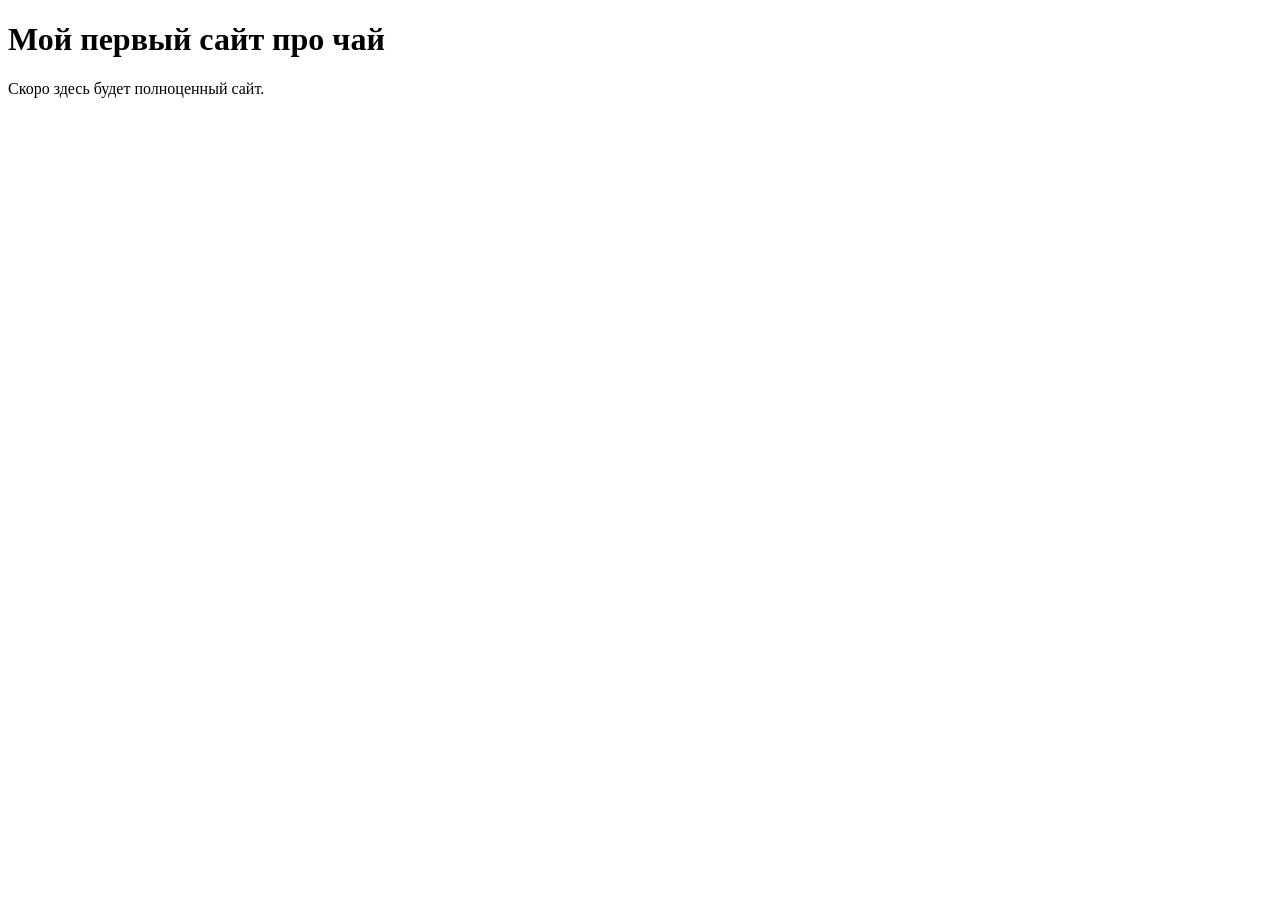
==== index.html @ b4386258 "Create index.html" ====
<!DOCTYPE html>
<html lang="ru">
<head>
  <meta charset="UTF-8">
  <title>Культура чаепития</title>
</head>
<body>
  <h1>Мой первый сайт про чай</h1>
  <p>Скоро здесь будет полноценный сайт.</p>
</body>
</html>
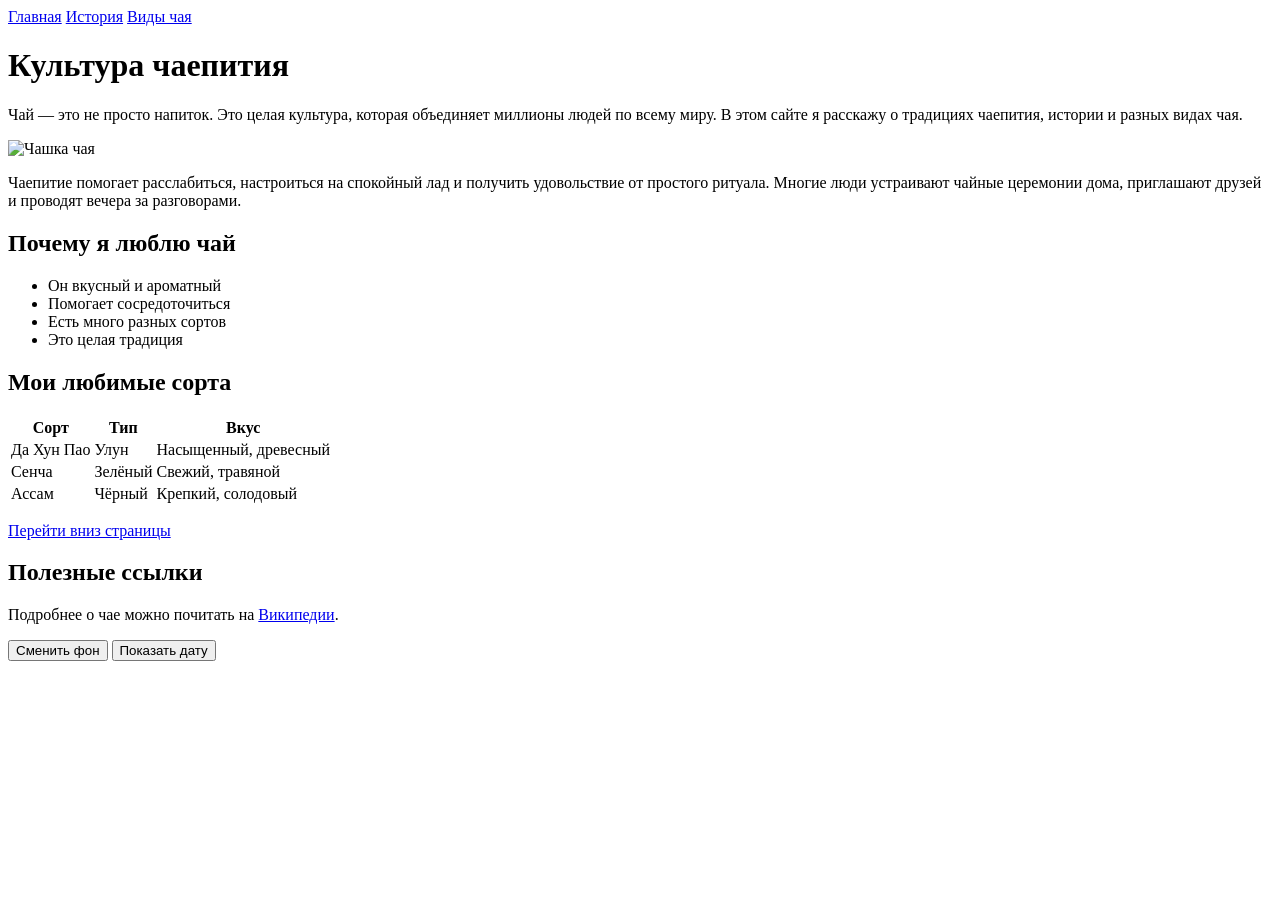
==== commit f12ccac0: "Update index.html" ====
--- a/index.html
+++ b/index.html
@@ -2,10 +2,78 @@
 <html lang="ru">
 <head>
   <meta charset="UTF-8">
-  <title>Культура чаепития</title>
+  <meta name="viewport" content="width=device-width, initial-scale=1.0">
+  <meta name="description" content="Сайт о культуре чаепития — традиции, виды чая и история">
+  <title>Культура чаепития — Главная</title>
+  <link rel="stylesheet" href="style.css">
+  <script src="script.js" defer></script>
 </head>
 <body>
-  <h1>Мой первый сайт про чай</h1>
-  <p>Скоро здесь будет полноценный сайт.</p>
+
+  <nav>
+    <a href="index.html">Главная</a>
+    <a href="history.html">История</a>
+    <a href="kinds.html">Виды чая</a>
+  </nav>
+
+  <h1>Культура чаепития</h1>
+
+  <p>
+    Чай — это не просто напиток. Это целая культура, которая объединяет миллионы людей по всему миру.
+    В этом сайте я расскажу о традициях чаепития, истории и разных видах чая.
+  </p>
+
+  <img src="https://images.unsplash.com/photo-1564890367598-fdf1d6a8a0a0?w=400" alt="Чашка чая" class="left">
+
+  <p>
+    Чаепитие помогает расслабиться, настроиться на спокойный лад и получить удовольствие от простого ритуала.
+    Многие люди устраивают чайные церемонии дома, приглашают друзей и проводят вечера за разговорами.
+  </p>
+
+  <h2>Почему я люблю чай</h2>
+  <ul>
+    <li>Он вкусный и ароматный</li>
+    <li>Помогает сосредоточиться</li>
+    <li>Есть много разных сортов</li>
+    <li>Это целая традиция</li>
+  </ul>
+
+  <h2>Мои любимые сорта</h2>
+  <table>
+    <tr>
+      <th>Сорт</th>
+      <th>Тип</th>
+      <th>Вкус</th>
+    </tr>
+    <tr>
+      <td>Да Хун Пао</td>
+      <td>Улун</td>
+      <td>Насыщенный, древесный</td>
+    </tr>
+    <tr>
+      <td>Сенча</td>
+      <td>Зелёный</td>
+      <td>Свежий, травяной</td>
+    </tr>
+    <tr>
+      <td>Ассам</td>
+      <td>Чёрный</td>
+      <td>Крепкий, солодовый</td>
+    </tr>
+  </table>
+
+  <p><a href="#bottom">Перейти вниз страницы</a></p>
+
+  <h2 id="bottom">Полезные ссылки</h2>
+  <p>
+    Подробнее о чае можно почитать на 
+    <a href="https://ru.wikipedia.org/wiki/Чай" target="_blank">Википедии</a>.
+  </p>
+
+  <div class="buttons">
+    <button id="bg">Сменить фон</button>
+    <button id="date">Показать дату</button>
+  </div>
+
 </body>
 </html>
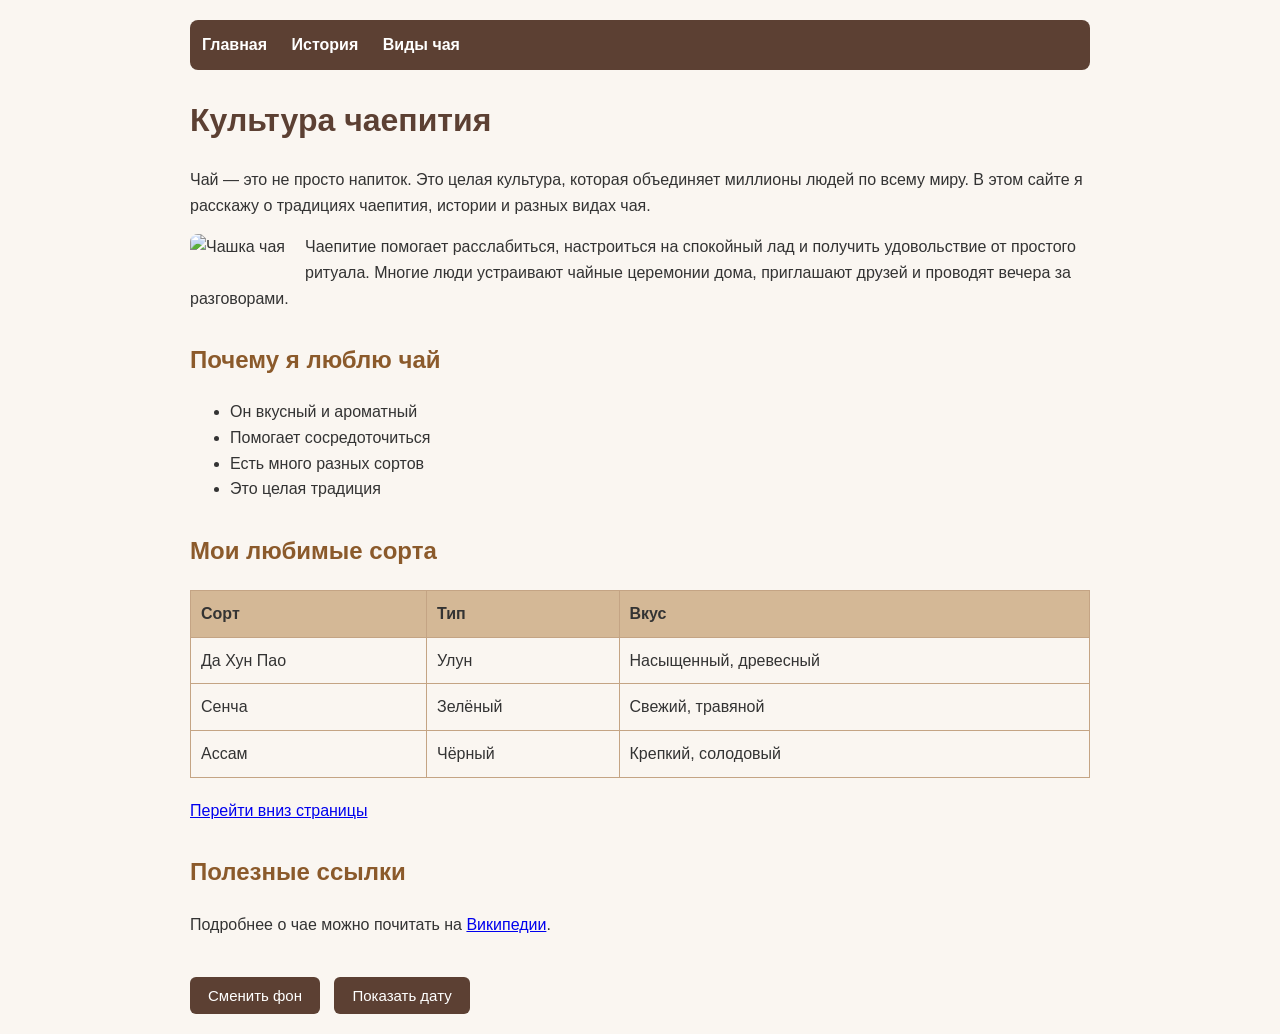
==== commit 1d856925: "Update index.html" ====
--- a/index.html
+++ b/index.html
@@ -23,7 +23,7 @@
     В этом сайте я расскажу о традициях чаепития, истории и разных видах чая.
   </p>
 
-  <img src="https://images.unsplash.com/photo-1564890367598-fdf1d6a8a0a0?w=400" alt="Чашка чая" class="left">
+  <img src="https://images.unsplash.com/photo-1544787219-7f47ccb76574?w=400" alt="Чашка чая" class="left">
 
   <p>
     Чаепитие помогает расслабиться, настроиться на спокойный лад и получить удовольствие от простого ритуала.
--- a/style.css
+++ b/style.css
@@ -0,0 +1,86 @@
+body {
+  font-family: Arial, sans-serif;
+  max-width: 900px;
+  margin: 0 auto;
+  padding: 20px;
+  line-height: 1.6;
+  background-color: #faf6f1;
+  color: #333;
+}
+
+nav {
+  background: #5c4033;
+  padding: 12px;
+  margin-bottom: 25px;
+  border-radius: 8px;
+}
+
+nav a {
+  color: white;
+  text-decoration: none;
+  margin-right: 20px;
+  font-weight: bold;
+}
+
+nav a:hover {
+  text-decoration: underline;
+}
+
+h1 {
+  color: #5c4033;
+}
+
+h2 {
+  color: #8b5a2b;
+  margin-top: 30px;
+}
+
+img.left {
+  float: left;
+  margin: 0 20px 15px 0;
+  max-width: 280px;
+  border-radius: 8px;
+}
+
+img.right {
+  float: right;
+  margin: 0 0 15px 20px;
+  max-width: 280px;
+  border-radius: 8px;
+}
+
+table {
+  border-collapse: collapse;
+  width: 100%;
+  margin: 20px 0;
+}
+
+th, td {
+  border: 1px solid #c4a484;
+  padding: 10px;
+  text-align: left;
+}
+
+th {
+  background-color: #d4b896;
+}
+
+.buttons {
+  margin-top: 40px;
+  clear: both;
+}
+
+button {
+  background: #5c4033;
+  color: white;
+  border: none;
+  padding: 10px 18px;
+  margin-right: 10px;
+  border-radius: 6px;
+  cursor: pointer;
+  font-size: 15px;
+}
+
+button:hover {
+  background: #8b5a2b;
+}
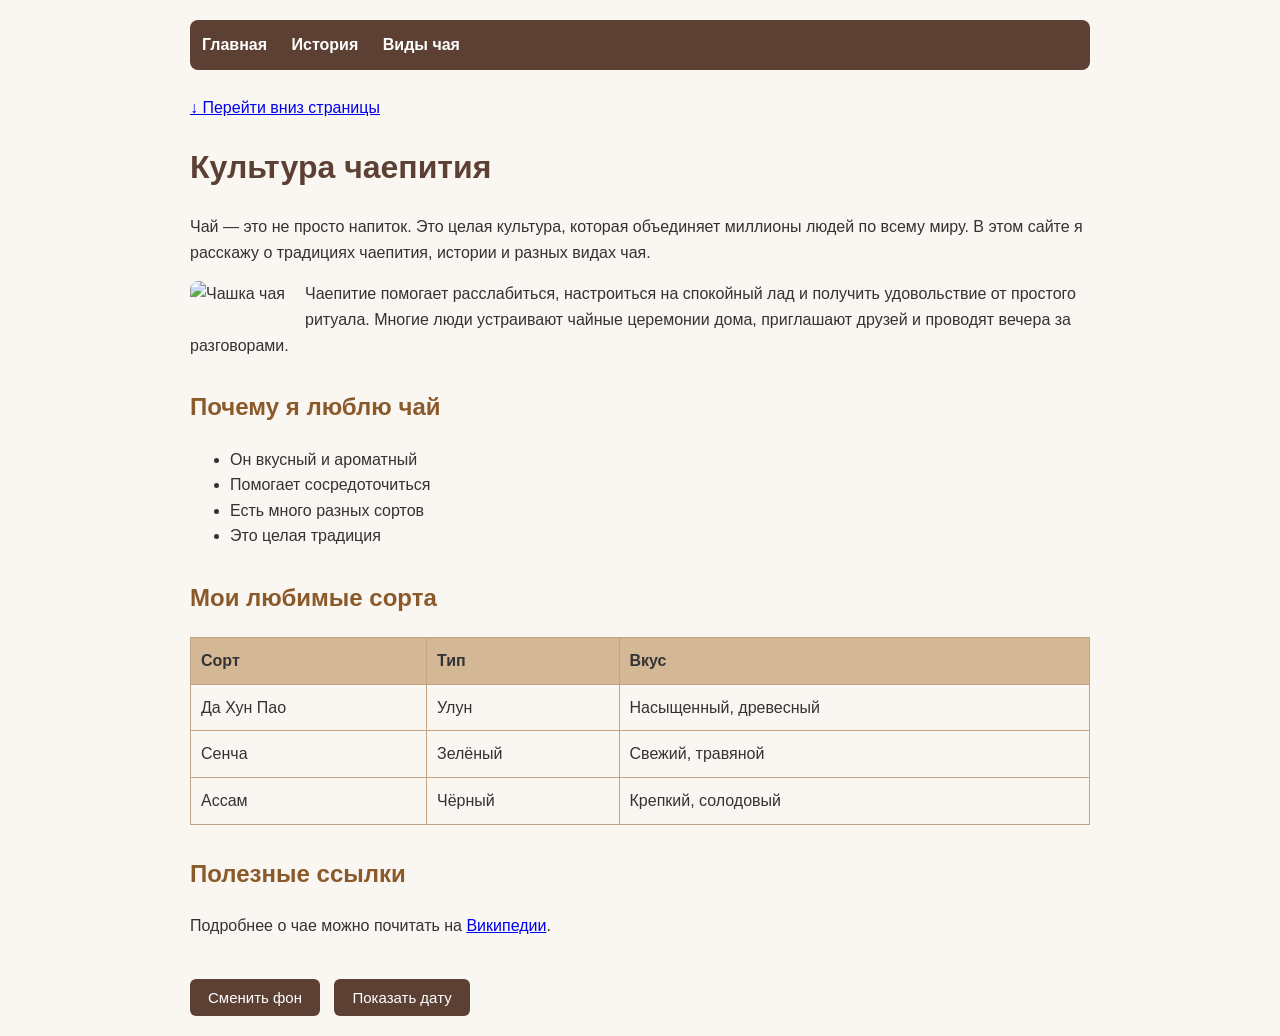
==== commit 609a3aae: "Update index.html" ====
--- a/index.html
+++ b/index.html
@@ -11,12 +11,14 @@
 <body>
 
   <nav>
-    <a href="index.html">Главная</a>
-    <a href="history.html">История</a>
-    <a href="kinds.html">Виды чая</a>
-  </nav>
+  <a href="index.html">Главная</a>
+  <a href="history.html">История</a>
+  <a href="kinds.html">Виды чая</a>
+</nav>
 
-  <h1>Культура чаепития</h1>
+<p><a href="#bottom">↓ Перейти вниз страницы</a></p>
+
+<h1>Культура чаепития</h1>
 
   <p>
     Чай — это не просто напиток. Это целая культура, которая объединяет миллионы людей по всему миру.
@@ -62,7 +64,6 @@
     </tr>
   </table>
 
-  <p><a href="#bottom">Перейти вниз страницы</a></p>
 
   <h2 id="bottom">Полезные ссылки</h2>
   <p>
